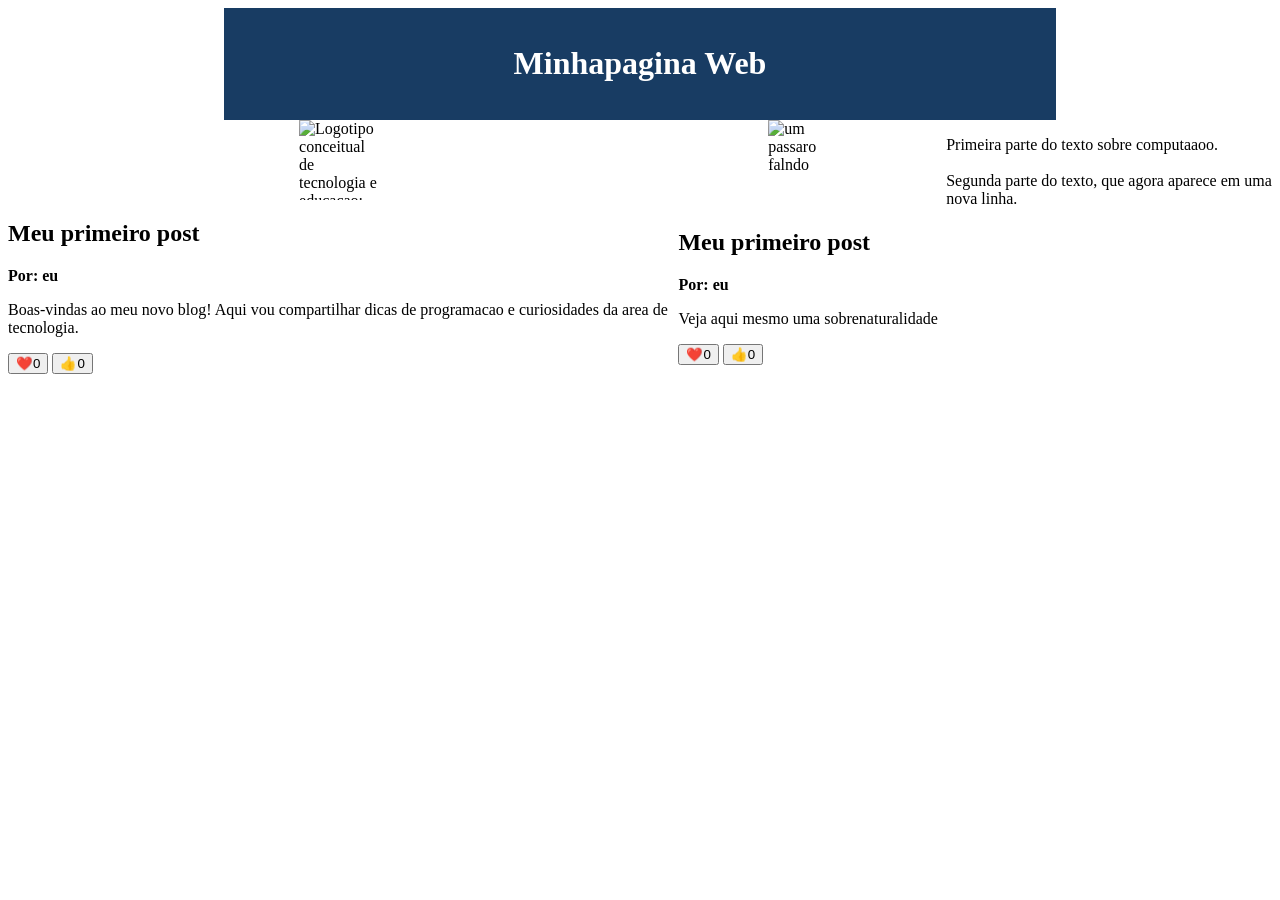
==== index.html @ 0bb67cf8 "Rename markup.html to index.html f" ====
<!DOCTYPE html>
<html lang="en">
<head>
    <meta charset="UTF-8">
    <meta name="viewport" content="width=device-width, initial-scale=1.0">
    <title>Document</title>
  <link rel="stylesheet" href="style.css">
</head>
<script>
   
</script>
<body>
 <header>
<h1>Minhapagina Web</h1>
</header>
  <main>
<article>
<img src=""
alt="Logotipo conceitual de tecnologia e educacao: um livro aberto de onde emerge um cerebro digital brilhante, cercado por ícones de Wi-Fi, circuitos e lâmpada de ideia. Cores em tons de azul e branco.">

<div>
<h2>Meu primeiro post</h2>
<p class="artigo-autor">Por: eu</p>
<p>Boas-vindas ao meu novo blog! Aqui vou compartilhar dicas de programacao
e curiosidades da area de tecnologia.</p>
<button>❤️<span>0</span></button>
<button>👍<span>0</span></button>
</div>
</article>

<article>
<img src=""
alt="um passaro falndo">

<div>
<h2>Meu primeiro post</h2>
<p class="artigo-autor">Por: eu</p>
<p>Veja aqui mesmo uma sobrenaturalidade</p>
<button>❤️<span>0</span></button>
<button>👍<span>0</span></button>
</div>
</article>

<p>
Primeira parte do texto sobre computaaoo.
<br><br>
Segunda parte do texto, que agora aparece em uma nova linha.
</p>

</main>
<script src="main.js"></script>
</body>
</html>
---- style.css ----
header {
background-color: #183C63;
color: #FFFFFF;
text-align: center;
max-width: 800px;
margin: 0 auto;
padding: 16px;
            }
body {
  max-width: 100vw;
img {
width: 80px;
height: 80px;
}
main{
    display: flex;
}
.author{
    font-weight: bold;
}
article {
    display: flex;
    flex-wrap: wrap;
    justify-content: center;
    
}
.artigo-autor {
    font-weight: bold;
}
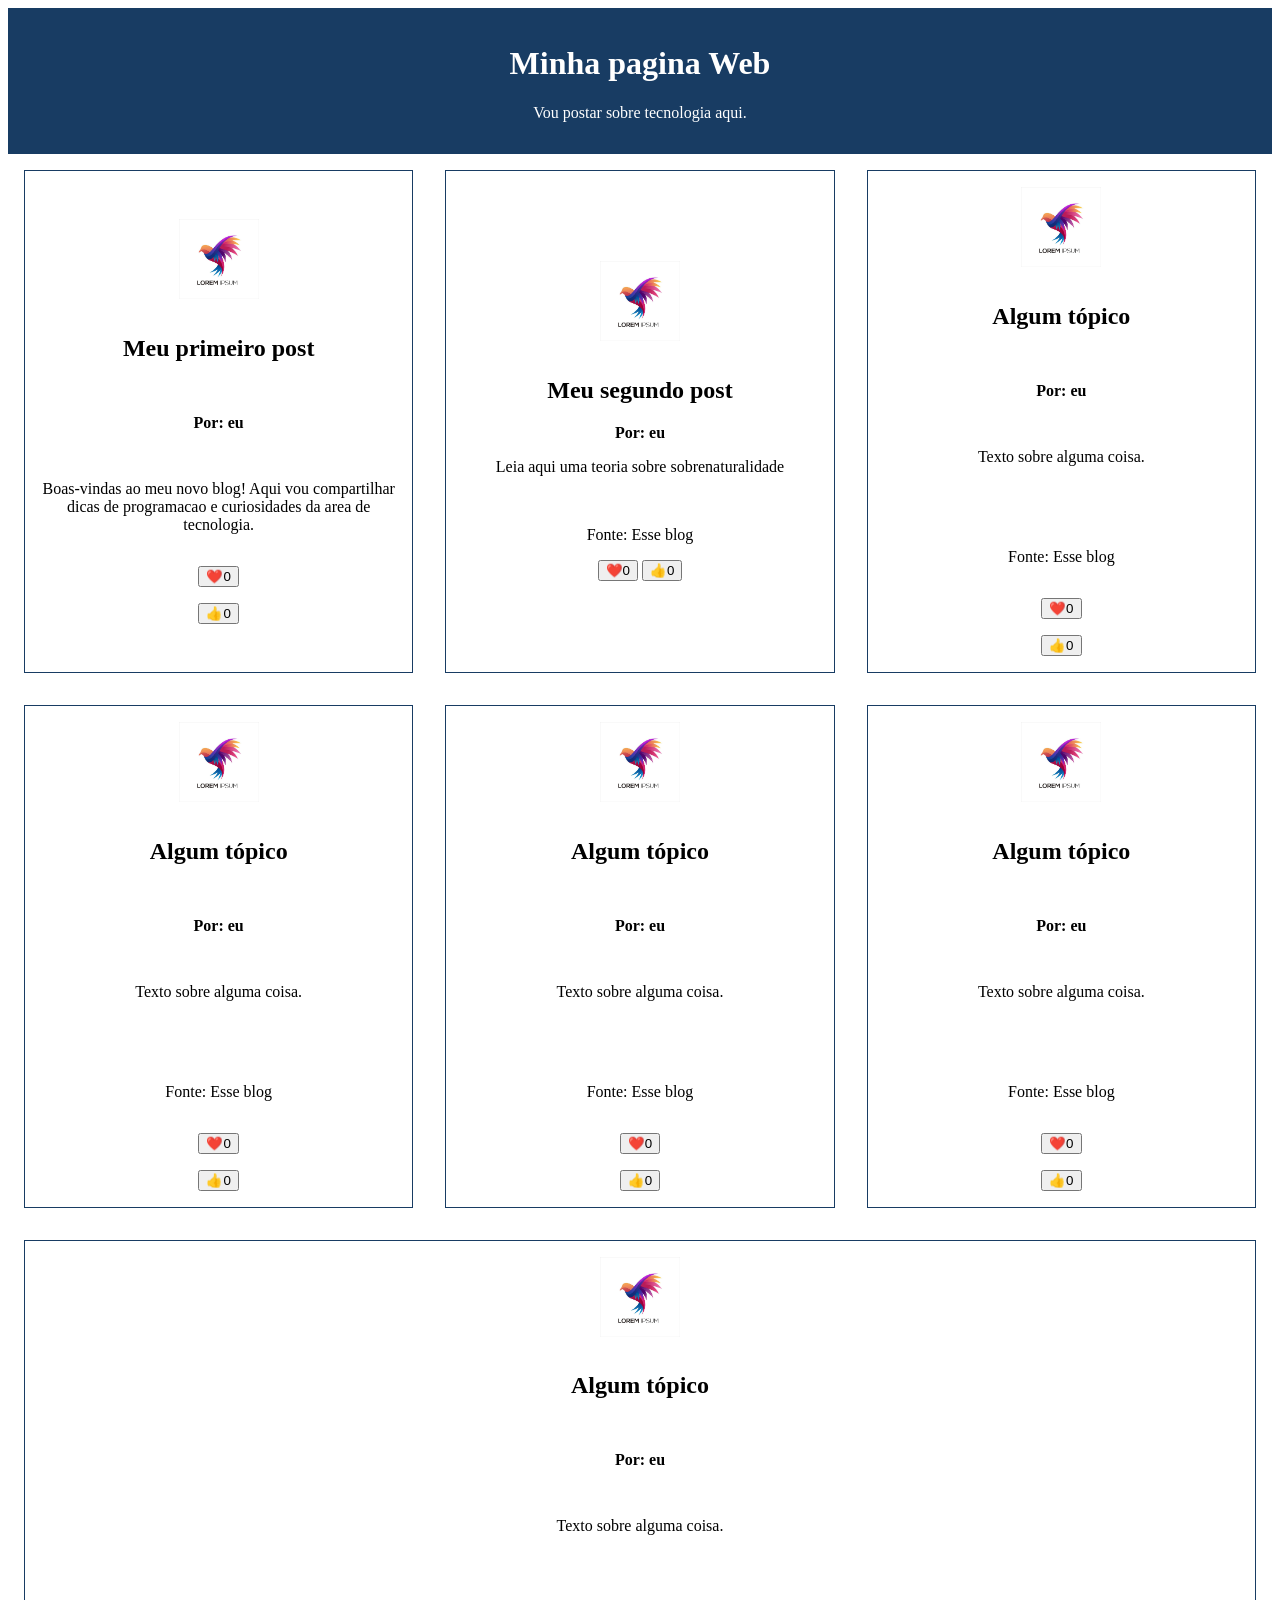
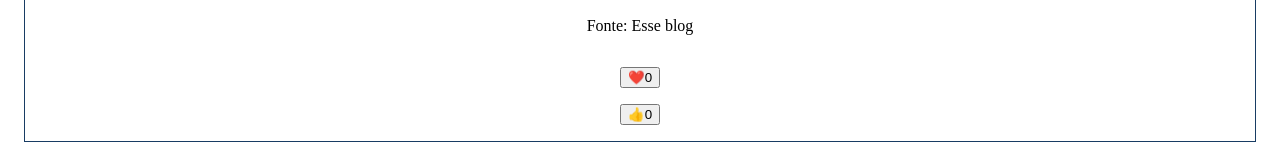
==== commit b583638c: "Rename markup.html to index.html" ====
--- a/index.html
+++ b/index.html
@@ -3,20 +3,18 @@
 <head>
     <meta charset="UTF-8">
     <meta name="viewport" content="width=device-width, initial-scale=1.0">
-    <title>Document</title>
+    <title>Blog</title>
   <link rel="stylesheet" href="style.css">
 </head>
-<script>
-   
-</script>
 <body>
  <header>
-<h1>Minhapagina Web</h1>
+<h1>Minha pagina Web</h1>
+<p>Vou postar sobre tecnologia aqui.</p>
 </header>
   <main>
 <article>
-<img src=""
-alt="Logotipo conceitual de tecnologia e educacao: um livro aberto de onde emerge um cerebro digital brilhante, cercado por ícones de Wi-Fi, circuitos e lâmpada de ideia. Cores em tons de azul e branco.">
+<img src="yay.jpg"
+alt="Logotipo de Lorem Ipsum, que é um pássaro."
 
 <div>
 <h2>Meu primeiro post</h2>
@@ -29,24 +27,86 @@
 </article>
 
 <article>
-<img src=""
-alt="um passaro falndo">
+<img src="yay.jpg"
+alt="Logotipo de Lorem Ipsum, que é um pássaro.">
 
 <div>
-<h2>Meu primeiro post</h2>
+<h2>Meu segundo post</h2>
 <p class="artigo-autor">Por: eu</p>
-<p>Veja aqui mesmo uma sobrenaturalidade</p>
+<p>Leia aqui uma teoria sobre sobrenaturalidade</p>
+<br>
+<p class="artigo-fonte">Fonte: Esse blog</p>
+<button>❤️<span>0</span></button>
+<button>👍<span>0</span></button>
+</div>
+</article>
+ 
+<article>
+<img src="yay.jpg"
+alt="Logotipo de Lorem Ipsum, que é um pássaro."
+
+<div>
+<h2>Algum tópico</h2>
+<p class="artigo-autor">Por: eu</p>
+<p>Texto sobre alguma coisa.</p>
+<br><p class="artigo-fonte">Fonte: Esse blog</p>
+<button>❤️<span>0</span></button>
+<button>👍<span>0</span></button>
+</div>
+</article>
+<article>
+<img src="yay.jpg"
+alt="Logotipo de Lorem Ipsum, que é um pássaro."
+
+<div>
+<h2>Algum tópico</h2>
+<p class="artigo-autor">Por: eu</p>
+<p>Texto sobre alguma coisa.</p>
+<br><p class="artigo-fonte">Fonte: Esse blog</p>
+<button>❤️<span>0</span></button>
+<button>👍<span>0</span></button>
+</div>
+</article>
+<article>
+<img src="yay.jpg"
+alt="Logotipo de Lorem Ipsum, que é um pássaro."
+
+<div>
+<h2>Algum tópico</h2>
+<p class="artigo-autor">Por: eu</p>
+<p>Texto sobre alguma coisa.</p>
+<br><p class="artigo-fonte">Fonte: Esse blog</p>
+<button>❤️<span>0</span></button>
+<button>👍<span>0</span></button>
+</div>
+</article>
+<article>
+<img src="yay.jpg"
+alt="Logotipo de Lorem Ipsum, que é um pássaro."
+
+<div>
+<h2>Algum tópico</h2>
+<p class="artigo-autor">Por: eu</p>
+<p>Texto sobre alguma coisa.</p>
+<br><p class="artigo-fonte">Fonte: Esse blog</p>
+<button>❤️<span>0</span></button>
+<button>👍<span>0</span></button>
+</div>
+</article>
+<article>
+<img src="yay.jpg"
+alt="Logotipo de Lorem Ipsum, que é um pássaro."
+
+<div>
+<h2>Algum tópico</h2>
+<p class="artigo-autor">Por: eu</p>
+<p>Texto sobre alguma coisa.</p>
+<br><p class="artigo-fonte">Fonte: Esse blog</p>
 <button>❤️<span>0</span></button>
 <button>👍<span>0</span></button>
 </div>
 </article>
 
-<p>
-Primeira parte do texto sobre computaaoo.
-<br><br>
-Segunda parte do texto, que agora aparece em uma nova linha.
-</p>
-
 </main>
 <script src="main.js"></script>
 </body>
--- a/style.css
+++ b/style.css
@@ -1,29 +1,34 @@
-  header {
+ 
+ body {
+    max-width: 100vw;
+ }
+ header {
 background-color: #183C63;
 color: #FFFFFF;
 text-align: center;
-max-width: 800px;
 margin: 0 auto;
 padding: 16px;
             }
-body {
-  max-width: 100vw;
+main {
+    display: flex;
+    flex-wrap: wrap;
+}
+article {
+    display: flex;
+    flex-direction: column;
+    align-items: center;
+    text-align: center;
+    justify-content: center;
+    border: 1px solid #183C63;
+    margin: 16px;
+    gap: 16px;
+    padding: 16px;
+    flex: 1 1 25%;
+}
 img {
 width: 80px;
 height: 80px;
 }
-main{
-    display: flex;
-}
-.author{
-    font-weight: bold;
-}
-article {
-    display: flex;
-    flex-wrap: wrap;
-    justify-content: center;
-    
-}
 .artigo-autor {
     font-weight: bold;
-}
+}
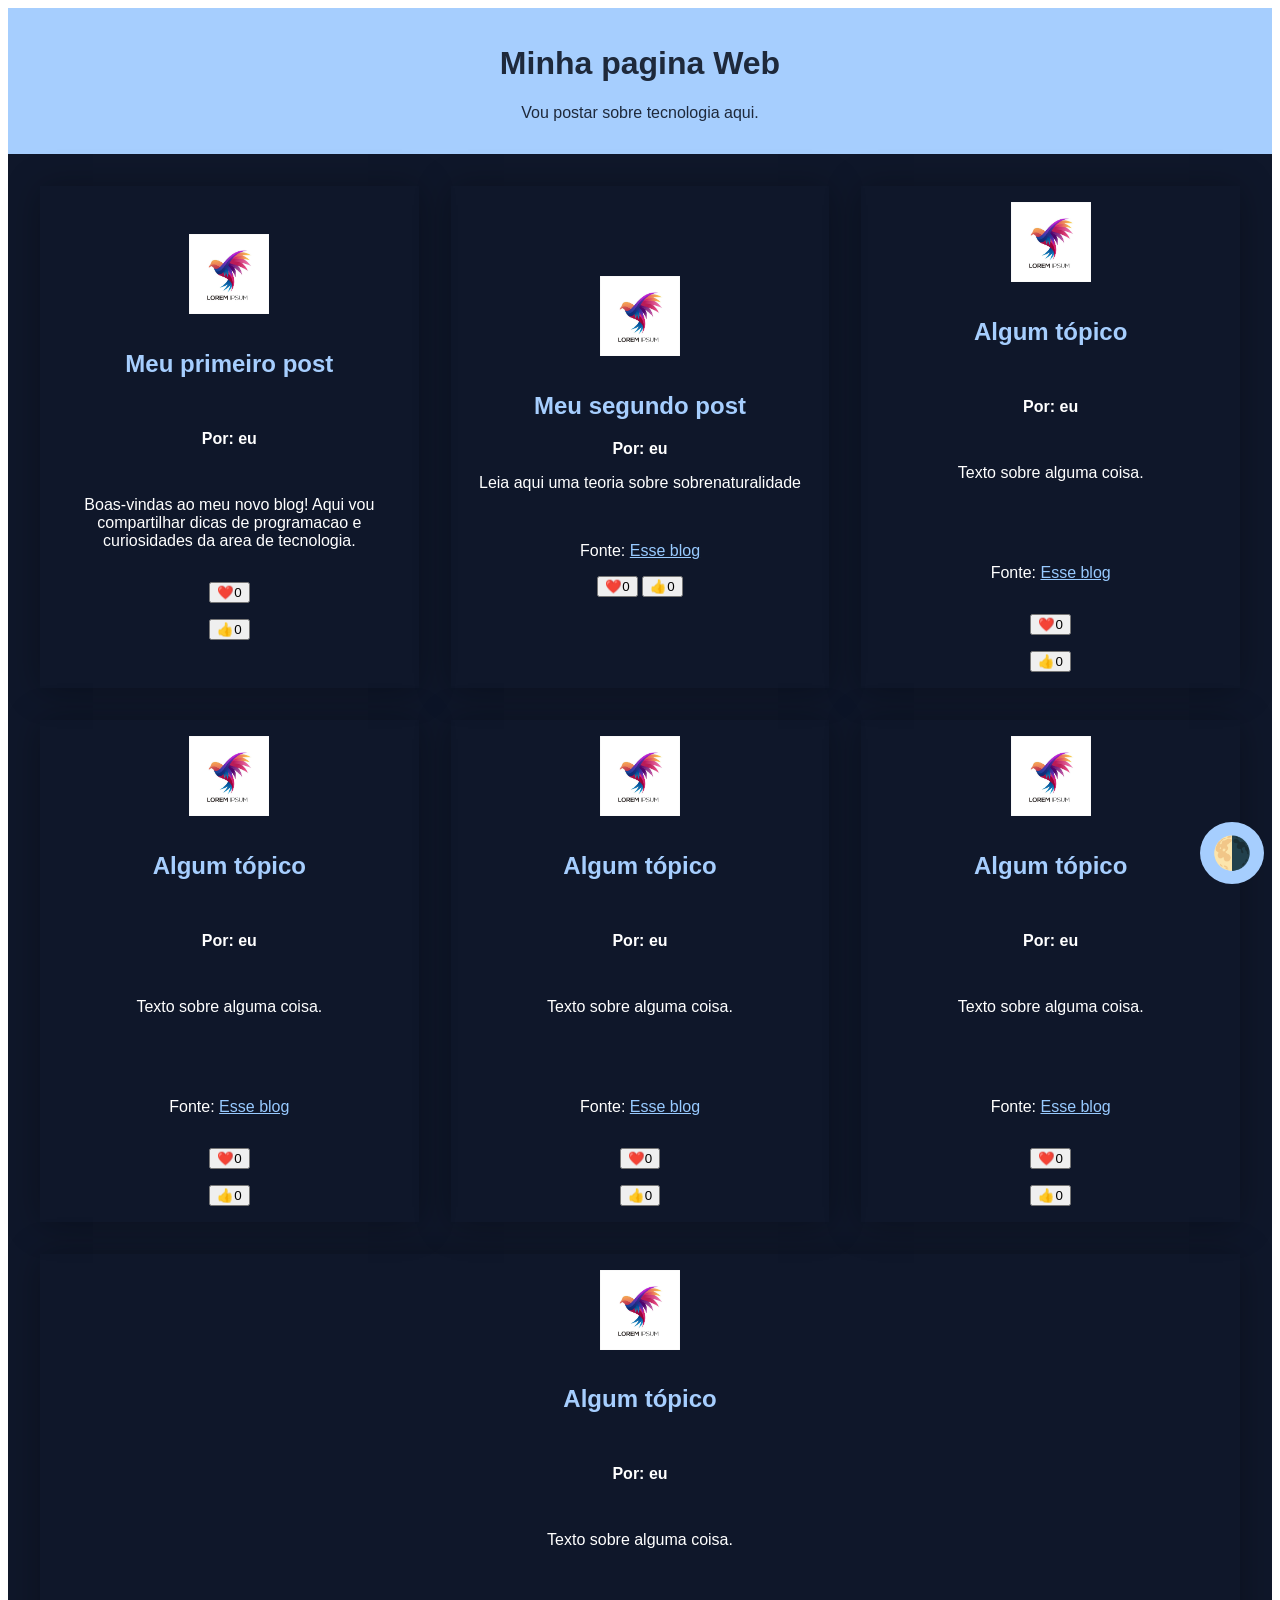
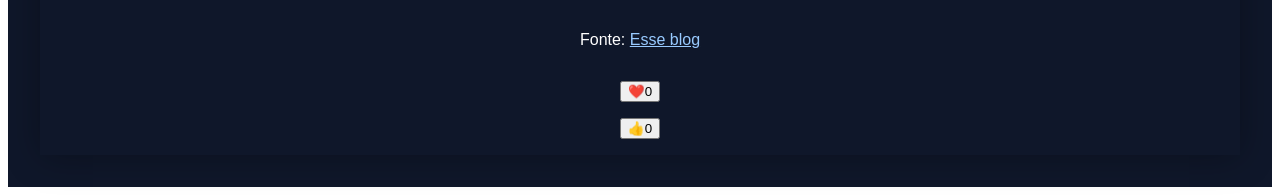
==== commit 677c145c: "Conflitos resolvidos" ====
--- a/index.html
+++ b/index.html
@@ -6,9 +6,9 @@
     <title>Blog</title>
   <link rel="stylesheet" href="style.css">
 </head>
-<body>
+<body class="tema-escuro">
  <header>
-<h1>Minha pagina Web</h1>
+<h1 id="titulo-principal">Minha pagina Web</h1>
 <p>Vou postar sobre tecnologia aqui.</p>
 </header>
   <main>
@@ -35,7 +35,7 @@
 <p class="artigo-autor">Por: eu</p>
 <p>Leia aqui uma teoria sobre sobrenaturalidade</p>
 <br>
-<p class="artigo-fonte">Fonte: Esse blog</p>
+<p class="artigo-fonte">Fonte: <a href="markup.html" target="_blank">Esse blog</a></p>
 <button>❤️<span>0</span></button>
 <button>👍<span>0</span></button>
 </div>
@@ -49,7 +49,7 @@
 <h2>Algum tópico</h2>
 <p class="artigo-autor">Por: eu</p>
 <p>Texto sobre alguma coisa.</p>
-<br><p class="artigo-fonte">Fonte: Esse blog</p>
+<br><p class="artigo-fonte">Fonte: <a href="markup.html" target="_blank">Esse blog</a></p>
 <button>❤️<span>0</span></button>
 <button>👍<span>0</span></button>
 </div>
@@ -62,7 +62,7 @@
 <h2>Algum tópico</h2>
 <p class="artigo-autor">Por: eu</p>
 <p>Texto sobre alguma coisa.</p>
-<br><p class="artigo-fonte">Fonte: Esse blog</p>
+<br><p class="artigo-fonte">Fonte: <a href="markup.html" target="_blank">Esse blog</a></p>
 <button>❤️<span>0</span></button>
 <button>👍<span>0</span></button>
 </div>
@@ -75,7 +75,7 @@
 <h2>Algum tópico</h2>
 <p class="artigo-autor">Por: eu</p>
 <p>Texto sobre alguma coisa.</p>
-<br><p class="artigo-fonte">Fonte: Esse blog</p>
+<br><p class="artigo-fonte">Fonte: <a href="markup.html" target="_blank">Esse blog</a></p>
 <button>❤️<span>0</span></button>
 <button>👍<span>0</span></button>
 </div>
@@ -88,7 +88,7 @@
 <h2>Algum tópico</h2>
 <p class="artigo-autor">Por: eu</p>
 <p>Texto sobre alguma coisa.</p>
-<br><p class="artigo-fonte">Fonte: Esse blog</p>
+<br><p class="artigo-fonte">Fonte: <a href="markup.html" target="_blank">Esse blog</a></p>
 <button>❤️<span>0</span></button>
 <button>👍<span>0</span></button>
 </div>
@@ -101,12 +101,14 @@
 <h2>Algum tópico</h2>
 <p class="artigo-autor">Por: eu</p>
 <p>Texto sobre alguma coisa.</p>
-<br><p class="artigo-fonte">Fonte: Esse blog</p>
+<br><p class="artigo-fonte">Fonte: <a href="markup.html" target="_blank">Esse blog</a></p>
 <button>❤️<span>0</span></button>
 <button>👍<span>0</span></button>
 </div>
 </article>
 
+<button class="btn-tema-escuro">🌗</button>
+
 </main>
 <script src="main.js"></script>
 </body>
--- a/style.css
+++ b/style.css
@@ -1,25 +1,69 @@
+ :root {
+    --cor-principal: #183C63;
+    --cor-secundaria: #3782d2;
+    --cor-fundo: #ffffff;
+    --cor-texto: #151428;
+    --cor-contraste: #f3eef7;
+    --cor-botao: #f9f9f9;
+
+    --fonte-texto: 'Segoe UI', sans-serif;
+}
+
+* {
+    transition: background-color 3.0s ease;
+}
+
+.tema-escuro { 
+    --cor-principal: #A6CEFE; 
+    --cor-secundaria: #98caff;
+    --cor-fundo: #0f172a;    
+    --cor-texto: #ffffff; 
+    --cor-contraste: #1e293b;
+    --cor-botao: #151428;
+}
  
+.tema-escuro a {
+    color: var(--cor-secundaria);
+}
+.tema-escuro p {
+    color: var(--cor-texto);
+}
+.tema-escuro header p {
+    color: var(--cor-contraste)
+}
+.tema-escuro btn-tema-escuro {
+    background-color: var(--cor-secundaria);
+}
  body {
     max-width: 100vw;
+    font-family: var(--fonte-texto);
  }
  header {
-background-color: #183C63;
-color: #FFFFFF;
+background-color: var(--cor-principal);
+color: var(--cor-contraste);
 text-align: center;
 margin: 0 auto;
 padding: 16px;
             }
 main {
+    background-color: var(--cor-fundo);
+    color: var(--cor-principal);
+    margin: 0 auto;
+    padding: 16px;
     display: flex;
     flex-wrap: wrap;
 }
 article {
     display: flex;
+    /* x-offset | y-offset | blur-radius | color (com transparência) */
+    box-shadow: 0 2px 34px rgba(0, 0, 0, 0.3);
+
+
     flex-direction: column;
     align-items: center;
     text-align: center;
     justify-content: center;
-    border: 1px solid #183C63;
+    
     margin: 16px;
     gap: 16px;
     padding: 16px;
@@ -31,4 +75,18 @@
 }
 .artigo-autor {
     font-weight: bold;
-}+}
+.btn-tema-escuro {
+    position: fixed;
+    bottom: 16px; /* Distância da borda de baixo */
+    right: 16px;  /* Distância da borda da direita */
+    font-size: 32px; /* Tamanho do emoji */
+    padding: 12px;   /* Espaço interno entre o emoji e a borda */
+    background-color: var(--cor-principal); /* Cor de fundo usando nossa variável */
+    border-radius: 50%; /* Deixa o botão perfeitamente redondo */
+    border: none; /* Remove a borda padrão do botão */
+    cursor: pointer; /* Muda o mouse para a "mãozinha" ao passar por cima */
+}
+#titulo-principal {
+text-align: center;
+}
